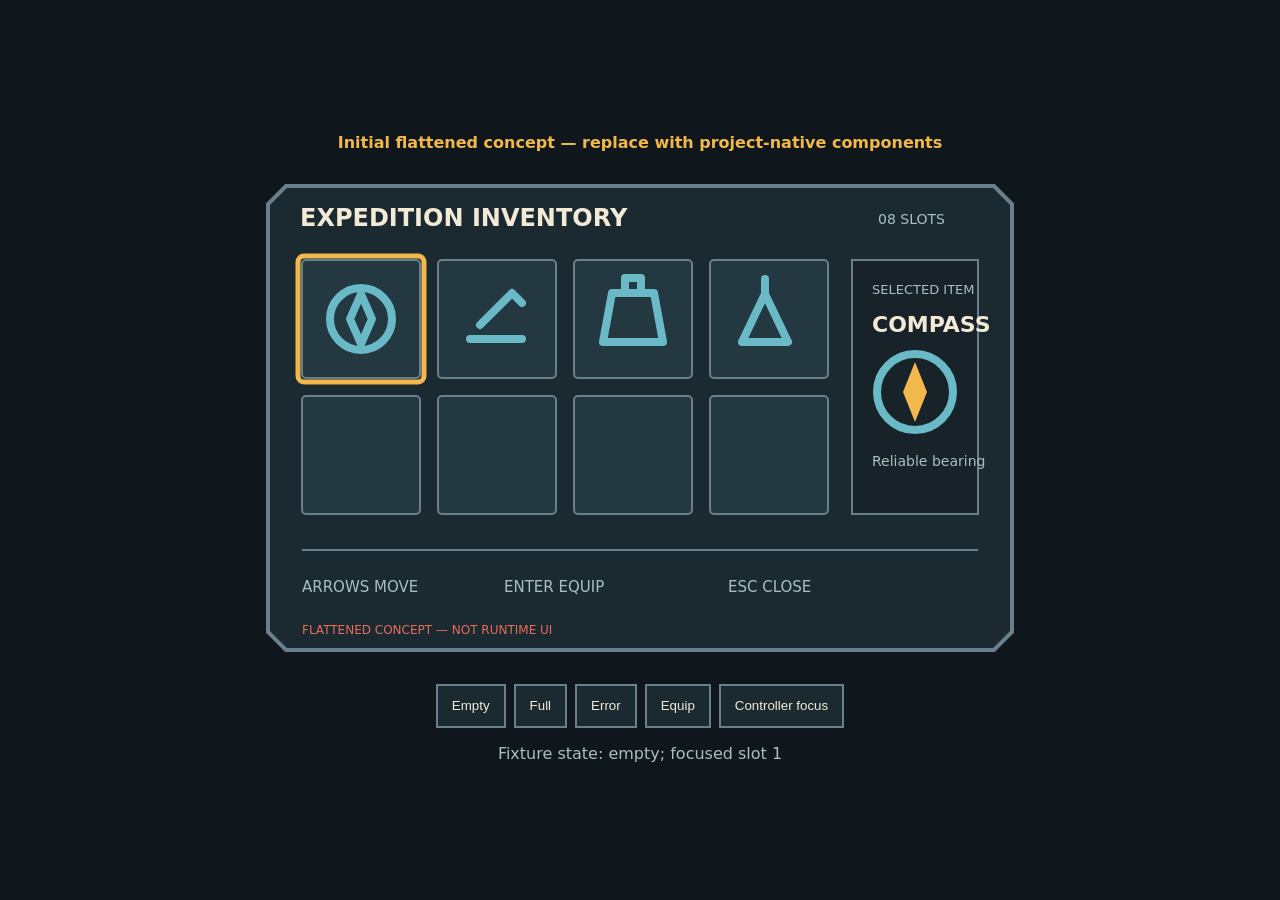
==== plugins/game-production-workflow/evals/game-art-production/composite-runtime/starter/web/index.html @ 4b3349d7 "test: add game art artifact fixtures" ====
<!doctype html>
<html lang="en">
  <head>
    <meta charset="utf-8">
    <meta name="viewport" content="width=device-width, initial-scale=1">
    <title>Inventory Composite Runtime Fixture</title>
    <link rel="stylesheet" href="./styles.css">
  </head>
  <body>
    <main>
      <p class="boundary">Initial flattened concept — replace with project-native components</p>
      <div id="inventory" tabindex="0" aria-label="Inventory concept preview"></div>
      <nav aria-label="Fixture state controls">
        <button data-state="empty">Empty</button>
        <button data-state="full">Full</button>
        <button data-state="error">Error</button>
        <button data-state="equip">Equip</button>
        <button data-state="controller-focus">Controller focus</button>
      </nav>
      <p id="state-description" role="status"></p>
    </main>
    <script type="module" src="./app.mjs"></script>
  </body>
</html>
---- plugins/game-production-workflow/evals/game-art-production/composite-runtime/starter/web/styles.css ----
:root { color-scheme: dark; font-family: system-ui, sans-serif; background: #10171c; color: #f2ead7; }
* { box-sizing: border-box; }
body { min-height: 100vh; margin: 0; display: grid; place-items: center; }
main { width: min(920px, calc(100vw - 32px)); text-align: center; }
.boundary { color: #f2b84b; font-weight: 700; }
#inventory { margin: 16px auto; width: min(760px, 100%); }
#inventory img { display: block; width: 100%; height: auto; }
#inventory:focus-visible { outline: 4px solid #f2b84b; outline-offset: 6px; }
nav { display: flex; flex-wrap: wrap; justify-content: center; gap: 8px; }
button { min-height: 44px; border: 2px solid #67808b; background: #1b2931; color: #f2ead7; padding: 8px 14px; }
button:focus-visible { outline: 3px solid #f2b84b; outline-offset: 2px; }
#state-description { min-height: 1.5em; color: #a9bec4; }
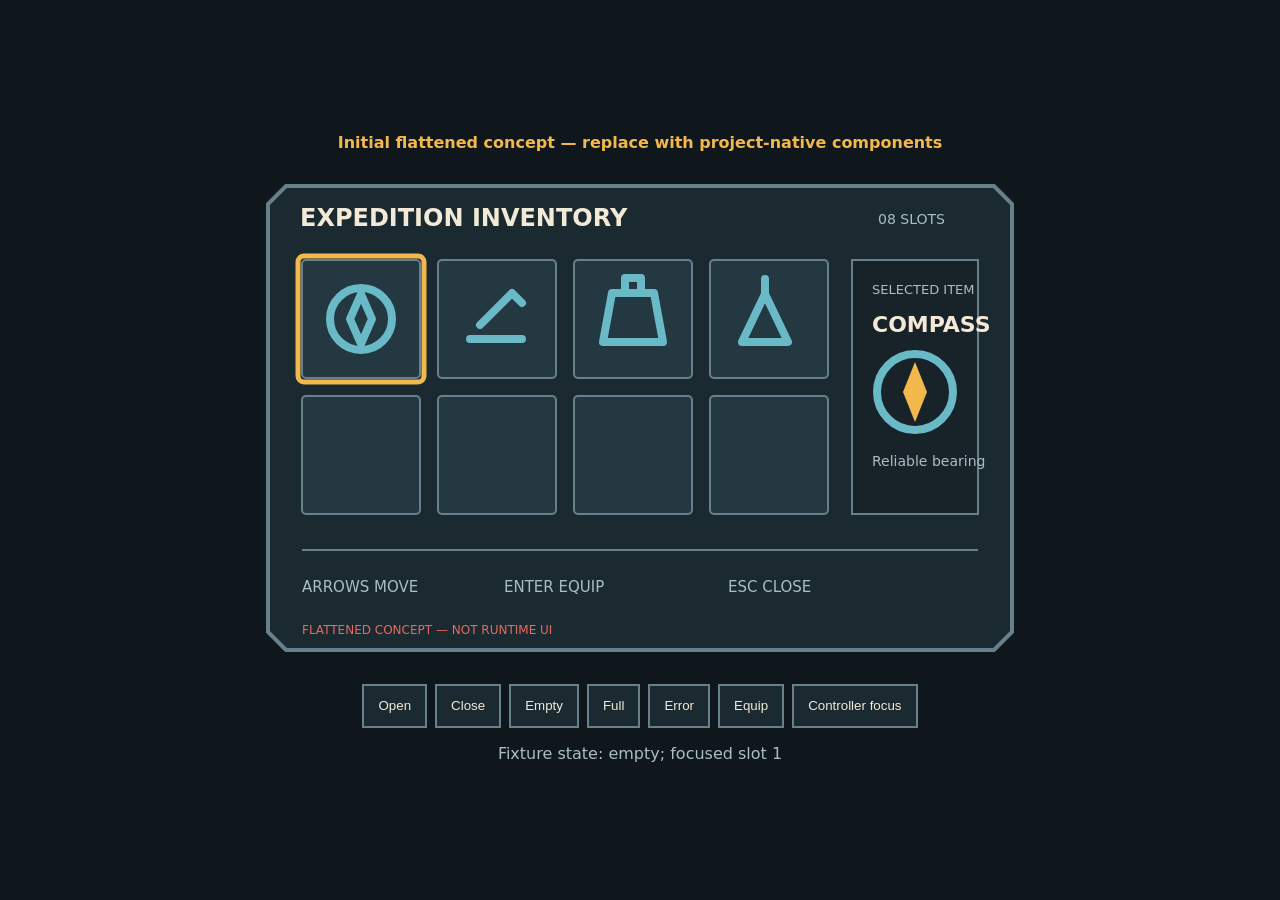
==== commit ecae5814: "fix: harden game art fixture verification" ====
--- a/plugins/game-production-workflow/evals/game-art-production/composite-runtime/starter/web/index.html
+++ b/plugins/game-production-workflow/evals/game-art-production/composite-runtime/starter/web/index.html
@@ -11,6 +11,8 @@
       <p class="boundary">Initial flattened concept — replace with project-native components</p>
       <div id="inventory" tabindex="0" aria-label="Inventory concept preview"></div>
       <nav aria-label="Fixture state controls">
+        <button data-action="open">Open</button>
+        <button data-action="close">Close</button>
         <button data-state="empty">Empty</button>
         <button data-state="full">Full</button>
         <button data-state="error">Error</button>
